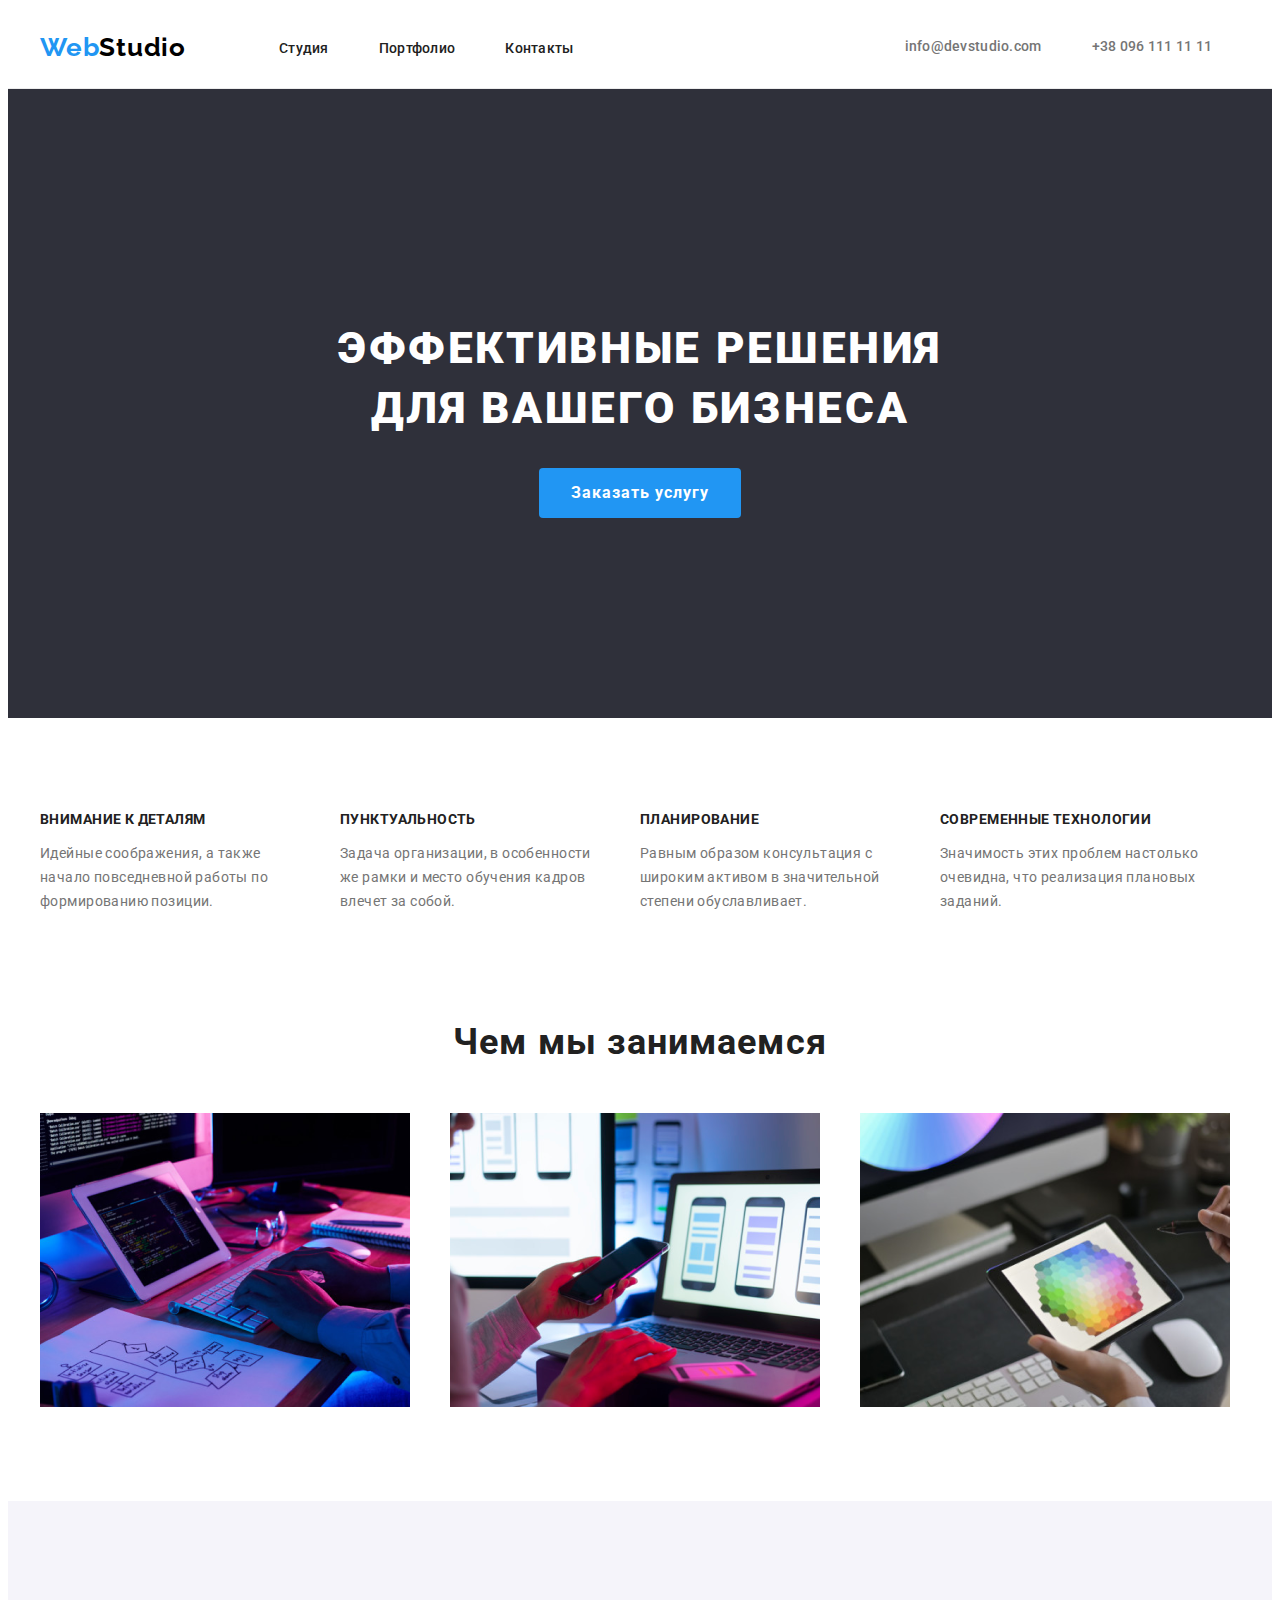
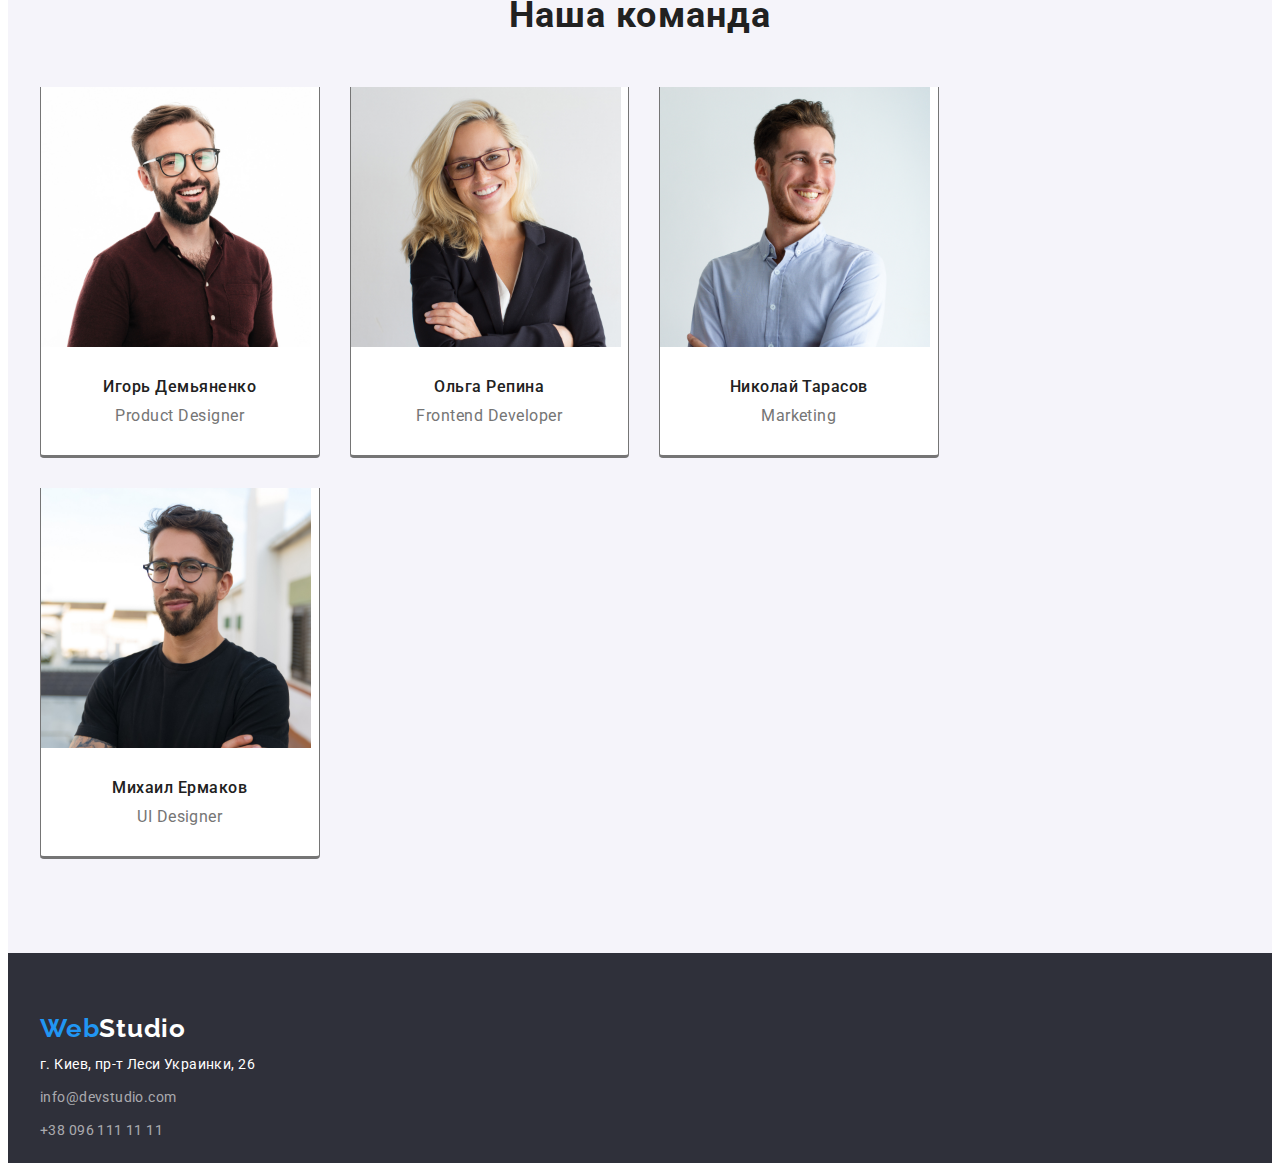
==== index.html @ 7257ae2b "add" ====
<!DOCTYPE html>
    <html lang="ru">

    <head>
        <meta charset="UTF-8">
        <meta http-equiv="X-UA-Compatible" content="IE=edge">
        <meta name="viewport" content="width=device-width, initial-scale=1.0">
        <title>Document</title>
        <link rel="preconnect" href="https://fonts.googleapis.com">
        <link rel="preconnect" href="https://fonts.gstatic.com" crossorigin>
        <link
            href="https://fonts.googleapis.com/css2?family=Raleway:wght@700&family=Roboto:wght@400;500;700;900&display=swap"
            rel="stylesheet">
            <link rel="stylesheet"
                href="https://cdnjs.cloudflare.com/ajax/libs/modern-normalize/1.1.0/modern-normalize.min.css"
                integrity="sha512-wpPYUAdjBVSE4KJnH1VR1HeZfpl1ub8YT/NKx4PuQ5NmX2tKuGu6U/JRp5y+Y8XG2tV+wKQpNHVUX03MfMFn9Q=="
                crossorigin="anonymous" referrerpolicy="no-referrer" />
        <link rel="stylesheet" href="css/styles.css">
    </head>

    <body>
        <header class="header">
            <div class="container header-container">
            <nav class="header-nav">
                <a class="header-nav-link link" href=""><span class="header-nav-logo">Web</span><span class="header-nav-logotyp">Studio</span></a>
                <ul class="header-nav-list list">
                    <li class="header-nav-item"><a class="header-link link" href="">Студия</a></li>
                    <li class="header-nav-item"><a class="header-link link" href="./portfolio.html">Портфолио</a></li>
                    <li class="header-nav-item"><a class="header-link link" href="">Контакты</a></li>
                </ul>
            </nav>
            <div class="header-contact">
            <a class="header-mail link" href="mailto:info@devstudio.com">info@devstudio.com</a>
            <a class="header-tel link" href="tel:+380961111111">+38 096 111 11 11</a>
            </div>
            </div>
        </header>
        <main>
            <section class="section section-hero">
                <div class="container hero-container">
                <h1 class="hero-title">
                    Эффективные решения для вашего бизнеса
                </h1>
                <button class="hero-button" type="button">Заказать услугу</button>
                </div>
            </section>
            <section class="section-about">
                <div class="container about-container">
                <h2 class="visually-hidden">О нас</h2>
                <ul class="about-list list">
                    <li class="about-item">
                        <h3 class="about-title">Внимание к деталям</h3>
                        <p class="about-text">Идейные соображения, а также начало повседневной работы по
                            формированию
                            позиции.</p>
                    </li>
                    <li class="about-item">
                        <h3 class="about-title">Пунктуальность</h3>
                        <p class="about-text">Задача организации, в особенности же рамки и место обучения кадров
                            влечет за собой.</p>
                    </li>
                    <li class="about-item">
                        <h3 class="about-title">Планирование</h3>
                        <p class="about-text">Равным образом консультация с широким активом в значительной степени
                            обуславливает.</p>
                    </li>
                    <li class="about-item">
                        <h3 class="about-title">Современные технологии</h3>
                        <p class="about-text">Значимость этих проблем настолько очевидна, что реализация плановых
                            заданий.</p>
                    </li>
                </ul>
                </div>
            </section>
            <section class="section">
                <div class="container">
                <h2 class="work-title">Чем мы занимаемся</h2>
                <ul class="work-list list">
                    <li class="work-item">
                        <img src="./img/our_work_1.png" alt="работа за компьютером" width="370" height="294" />
                    </li>
                    <li class="work-item">
                        <img src="./img/our_work_2.png" alt="адаптация под телефон" width="370" height="294" />
                    </li>
                    <li class="work-item">
                        <img src="./img/our_work_3.png" alt="работа на планшете" width="370" height="294" />
                    </li>
                </ul>
                </div>
            </section>
            <section class="section team-section">
                <div class="container team-container">
                <h2 class="team-title">Наша команда</h2>
                <ul class="team-list list">
                    <li class="team-item">
                        <img src="./img/team_1.jpg" alt="Игорь Демьяненко" width="270" height="260" />
                        <div class="team-content">
                        <h3 class="team-pre-title">Игорь Демьяненко</h3>
                        <p lang="en" class="team-text">Product Designer</p>
                        </div>
                    </li>
                    <li class="team-item">
                        <img src="./img/team_2.jpg" alt="Ольга Репина" width="270" height="260" />
                        <div class="team-content">
                        <h3 class="team-pre-title">Ольга Репина</h3>
                        <p lang="en" class="team-text">Frontend Developer</p>
                        </div>
                    </li>
                    <li class="team-item">
                        <img src="./img/team_3.jpg" alt="Николай Тарасов" width="270" height="260" />
                        <div class="team-content">
                        <h3 class="team-pre-title">Николай Тарасов</h3>
                        <p lang="en" class="team-text">Marketing</p>
                        </div>
                    </li>
                    <li class="team-item">
                        <img src="./img/team_4.jpg" alt="Михаил Ермаков" width="270" height="260" />
                        <div class="team-content">
                        <h3 class="team-pre-title">Михаил Ермаков</h3>
                        <p lang="en" class="team-text">UI Designer</p>
                        </div>
                    </li>
                </ul>
                </div>
            </section>
        </main>
        <footer class="footer">
            <div class="container">
            <a class="footer-link link" href=""><span class="footer-logo">Web</span><span class="footer-logotyp">Studio</span></a>
            <address class="address">
                <ul class="footer-list list">
                    <li class="footer-item">
                        <a class="footer-nav-link link" href="https://goo.gl/maps/pQCsTkdVdrUKWPSq7" target="_blank"
                            rel="noopener noreferrer">г. Киев, пр-т Леси Украинки, 26</a>
                    </li>
                    <li class="footer-item">
                        <a class="footer-mail link" href="mailto:info@devstudio.com">info@devstudio.com</a>
                    </li>
                    <li class="footer-item">
                        <a class="footer-tel link" href="tel:+380961111111">+38 096 111 11 11</a>
                    </li>
                </ul>
            </address>
            </div>
        </footer>
    </body>

    </html>
---- css/styles.css ----
:root {
    --main-title-color: #212121;
    --main-text-color: #757575;
    --main-btn-color: #FFFFFF;
    --main-bg-color: #2F303A;
    --main-hover-color: #2196F3;
}

body {
    font-family: 'Roboto', sans-serif;
}

.container {
    width: 1200px;
    padding-left: 15px;
    padding-right: 15px;
    margin: 0 auto;
}

.list {
    list-style: none;
}

.link {
    text-decoration: none;
}

.visually-hidden {
    position: absolute;
    white-space: nowrap;
    width: 1px;
    height: 1px;
    overflow: hidden;
    border: 0;
    padding: 0;
    clip: rect(0 0 0 0);
    clip-path: inset(50%);
    margin: -1px;
}

img {
    display: block;
    max-width: 100%;
    height: auto;
}

.section {
    padding-top: 94px;
    padding-bottom: 94px;
}

/* ----------------------------header--------------------------------- */
.header {
    padding-top: 24px;
    padding-bottom: 25px;
    border-bottom: 1px solid #ECECEC;
}

.header-container {
    display: flex;
    align-items: center;
}

.header-nav {
    display: flex;
    align-items: center;
}

.header-nav-logo {
    font-family: Raleway;
    font-style: normal;
    font-weight: 700;
    font-size: 26px;
    line-height: 1.19;
    letter-spacing: 0.03em;
    color: var(--main-hover-color);
}

.header-nav-logotyp {
    font-family: Raleway;
    font-style: normal;
    font-weight: 700;
    font-size: 26px;
    line-height: 1.19;
    letter-spacing: 0.03em;
    color: #000000;
}

.header-nav-logotyp:hover {
    color: var(--main-hover-color);
}

.header-nav-list {
    display: flex;
    padding-left: 0;
    margin: 0 auto;
}

.header-nav-link {
    font-weight: 500;
    font-size: 14px;
    line-height: 1.14;
    letter-spacing: 0.02em;
    padding-right: 93px;
    color: var(--main-title-color);
}

.header-nav-item {
    padding-right: 50px;
}

.header-nav-item:last-child {
    padding-right: 331px;
}

.header-link {
    font-style: 400;
    font-weight: 500;
    font-size: 14px;
    line-height: 1.14;
    letter-spacing: 0.02em;
    color: var(--main-title-color);
}

.header-link:hover,
.header-link:focus {
    color: var(--main-hover-color);
}

.header-nav-link:hover,
.header-nav-link:focus {
    color: var(--main-hover-color);
}

.header-contact {
    display: flex;
    text-align: center;
}

.header-mail,
.header-tel {
    font-weight: 500;
    font-size: 14px;
    line-height: 1.14;
    letter-spacing: 0.02em;
    color: var(--main-text-color);
}

.header-mail:hover,
.header-mail:focus {
    color: var(--main-hover-color);
}

.header-tel:hover,
.header-tel:focus {
    color: var(--main-hover-color);
}

.header-mail {
    padding-right: 50px;
}


/* ----------------------------hero--------------------------------- */
.section-hero {
    background-color: var(--main-bg-color);
    max-width: 1600px;
    background-image: linear-gradient(
        rgba(47, 48, 58, 0.4),
        rgba(47, 48, 58, 0.4)
        ), url(../img/img_bg.jpg);
    background-repeat: no-repeat;
    background-size: cover;
    padding-top: 200px;
    padding-bottom: 200px;
}

.hero-title {
    font-weight: 900;
    font-size: 44px;
    line-height: 1.36;
    text-align: center;
    line-height: 60px;
    letter-spacing: 0.06em;
    text-transform: uppercase;
    max-width: 696px;
    height: 120px;
    margin-left: auto;
    margin-right: auto;
    color: var(--main-btn-color);
}


.hero-button {
    font-family: inherit;
    font-weight: 700;
    font-size: 16px;
    line-height: 30px;
    line-height: 1.87;
    cursor: pointer;
    letter-spacing: 0.06em;
    color: var(--main-btn-color);
    background-color: var(--main-hover-color);
    border-radius: 4px;
    display: block;
    padding: 10px 32px;
    margin: auto;
    min-width: 200px;
    height: 50px;
    border: none;
}


/* ----------------------------about--------------------------------- */
.section-about {
    padding-top: 94px;
}

.about-list {
    display: flex;
    padding-left: 0;
    margin: 0 auto;
}

.about-item {
    margin-right: 30px;
}


.about-item:last-child {
    margin-right: 0;
}

.about-title {
    font-weight: 700;
    font-size: 14px;
    line-height: 1.14;
    letter-spacing: 0.03em;
    text-transform: uppercase;
    margin: 0 auto;
    color: var(--main-title-color);
}

.about-text {
    font-size: 14px;
    line-height: 1.71;
    letter-spacing: 0.03em;
    max-width: 270px;
    color: var(--main-text-color);
}


/* ----------------------------work--------------------------------- */
.work-list {
    display: flex;
    flex-wrap: wrap;
    margin-right: -30px;
    margin-bottom: -30px;
    margin-top: 0;
    padding-left: 0;
    
}

.work-item {
    flex-basis: calc(100% / 3 - 30px);
    margin-right: 30px;
    margin-bottom: 30px;
    
}

.work-title {
    font-weight: 700;
    font-size: 36px;
    line-height: 1.16;
    text-align: center;
    letter-spacing: 0.03em;
    color: var(--main-title-color);
    margin: 0 auto;
    padding-bottom: 50px;
}



/* ----------------------------team--------------------------------- */
.team-section {
    background-color: #F5F4FA;
}

.team-title {
    font-weight: 700;
    font-size: 36px;
    line-height: 1.16;
    text-align: center;
    letter-spacing: 0.03em;
    padding-bottom: 50px;
    color: var(--main-title-color);
    margin: 0 auto;
}

.team-list {
    display: flex;
    flex-wrap: wrap;
    margin-right: -30px;
    margin-bottom: -30px;
    padding-left: 0;
    margin-top: 0;
}

.team-item {
    flex-basis: calc(100% / 4 - 30px);
    margin-right: 30px;
    margin-bottom: 30px;
    border-bottom: 3px solid var(--main-text-color);
    border-left: 1px solid var(--main-text-color);
    border-right: 1px solid var(--main-text-color);
    border-radius: 0px 0px 4px 4px;
    background-color: var(--main-btn-color);
}


.team-pre-title {
    font-weight: 500;
    font-size: 16px;
    line-height: 1.19;
    text-align: center;
    letter-spacing: 0.03em;
    padding-top: 30px;
    margin: 0 auto;
    color: var(--main-title-color);
}

.team-text {
    font-size: 16px;
    line-height: 1.19;
    text-align: center;
    letter-spacing: 0.03em;
    padding-top: 10px;
    padding-bottom: 30px;
    margin: 0 auto;
    color: var(--main-text-color);
}



/* ----------------------------footer--------------------------------- */
.footer{
    background-color: var(--main-bg-color);
    padding-top: 60px;
}


.footer-link {
    margin-bottom: 20px;
}

.footer-list {
    padding-left: 0;
    margin: 0 auto;
}

.footer-item {
    margin-top: 9px;
}

.footer-item:last-child {
    padding-bottom: 20px;;
}

.footer-logo {
    font-family: Raleway;
    font-style: normal;
    font-weight: 700;
    font-size: 26px;
    line-height: 1.19;
    letter-spacing: 0.03em;
    color: var(--main-hover-color);
}

.footer-logotyp {
    font-family: Raleway;
    font-style: normal;
    font-weight: 700;
    font-size: 26px;
    line-height: 1.19;
    letter-spacing: 0.03em;
    color: var(--main-btn-color);
}

.footer-logotyp:hover,
.footer-logotyp:focus {
    color: var(--main-hover-color);
}


.footer-nav-link {
    font-style: normal;
    font-weight: 400;
    font-size: 14px;
    line-height: 1.71;
    letter-spacing: 0.03em;
    color: var(--main-btn-color);
}

.footer-nav-link:hover,
.footer-nav-link:focus {
    color: var(--main-hover-color);
}

.footer-mail {
    font-style: normal;
    font-weight: 400;
    font-size: 14px;
    line-height: 1.71;
    letter-spacing: 0.03em;
    color: rgba(255, 255, 255, 0.6);
}

.footer-tel {
    font-style: normal;
    font-weight: 400;
    font-size: 14px;
    line-height: 1.71;
    letter-spacing: 0.03em;
    color: rgba(255, 255, 255, 0.6);
}

.footer-mail:hover,
.footer-mail:focus {
    color: var(--main-hover-color);
}

.footer-tel:hover,
.footer-tel:focus {
    color: var(--main-hover-color);
}


/* ----------------------------PORTFOLIO--------------------------------- */
.gallery {
    padding-top: 94px;
}

.gallery-nav-list {
    display: flex;
    justify-content: center;
    margin: 0 auto;
    padding-left: 0;
}

.gallery-nav-item {
    padding-right: 8px;
    
}

.gallery-nav-item:last-child {
    padding-right: 0;
}

.gallery-btn:hover,
.gallery-btn:focus {
    background-color: var(--main-hover-color);
    color: var(--main-btn-color);
}

.gallery-btn {
    font-family: inherit;
    font-style: 400;
    font-weight: 500;
    cursor: pointer;
    font-size: 16px;
    line-height: 1.62;
    text-align: center;
    letter-spacing: 0.03em;
    color: var(--main-title-color);
    border: none;
    background: #F5F4FA;
    border-radius: 4px;
    padding: 0;
}

.btn-all {
    height: 38px;
    min-width: 73px;
}

.btn-web {
    height: 38px;
    min-width: 128px;
}

.btn-applications {
    height: 38px;
    min-width: 145px;
}

.btn-design {
    height: 38px;
    min-width: 103px;
}

.btn-marketing {
    height: 38px;
    min-width: 130px;
}

.gallery-btn:hover,
.gallery-btn:focus {
    color: var(--main-btn-color);
    background-color: var(--main-hover-color);
}

.gallery-list {
    display: flex;
    flex-wrap: wrap;
    margin-right: -30px;
    margin-bottom: -30px;
    padding-left: 0;
    padding-top: 50px;
    padding-bottom: 94px;
}

.gallery-item {
    flex-basis: calc(100% / 3 - 30px);
    margin-right: 30px;
    margin-bottom: 30px;
    background: #FFFFFF;
    border-bottom: 1px solid #EEEEEE;
    border-left: 1px solid #EEEEEE;
    border-right: 1px solid #EEEEEE;
    box-sizing: border-box;
}

.gallery-title {
    font-weight: 700;
    font-size: 18px;
    line-height: 2.0;
    letter-spacing: 0.06em;
    color: var(--main-title-color);
    padding: 20px 24px 4px 24px;
    margin: 0 auto;
}

.gallery-text {
    font-size: 16px;
    line-height: 1.87;
    letter-spacing: 0.03em;
    color: var(--main-text-color);
    padding: 0 24px 20px 24px;
    margin: 0 auto;
}
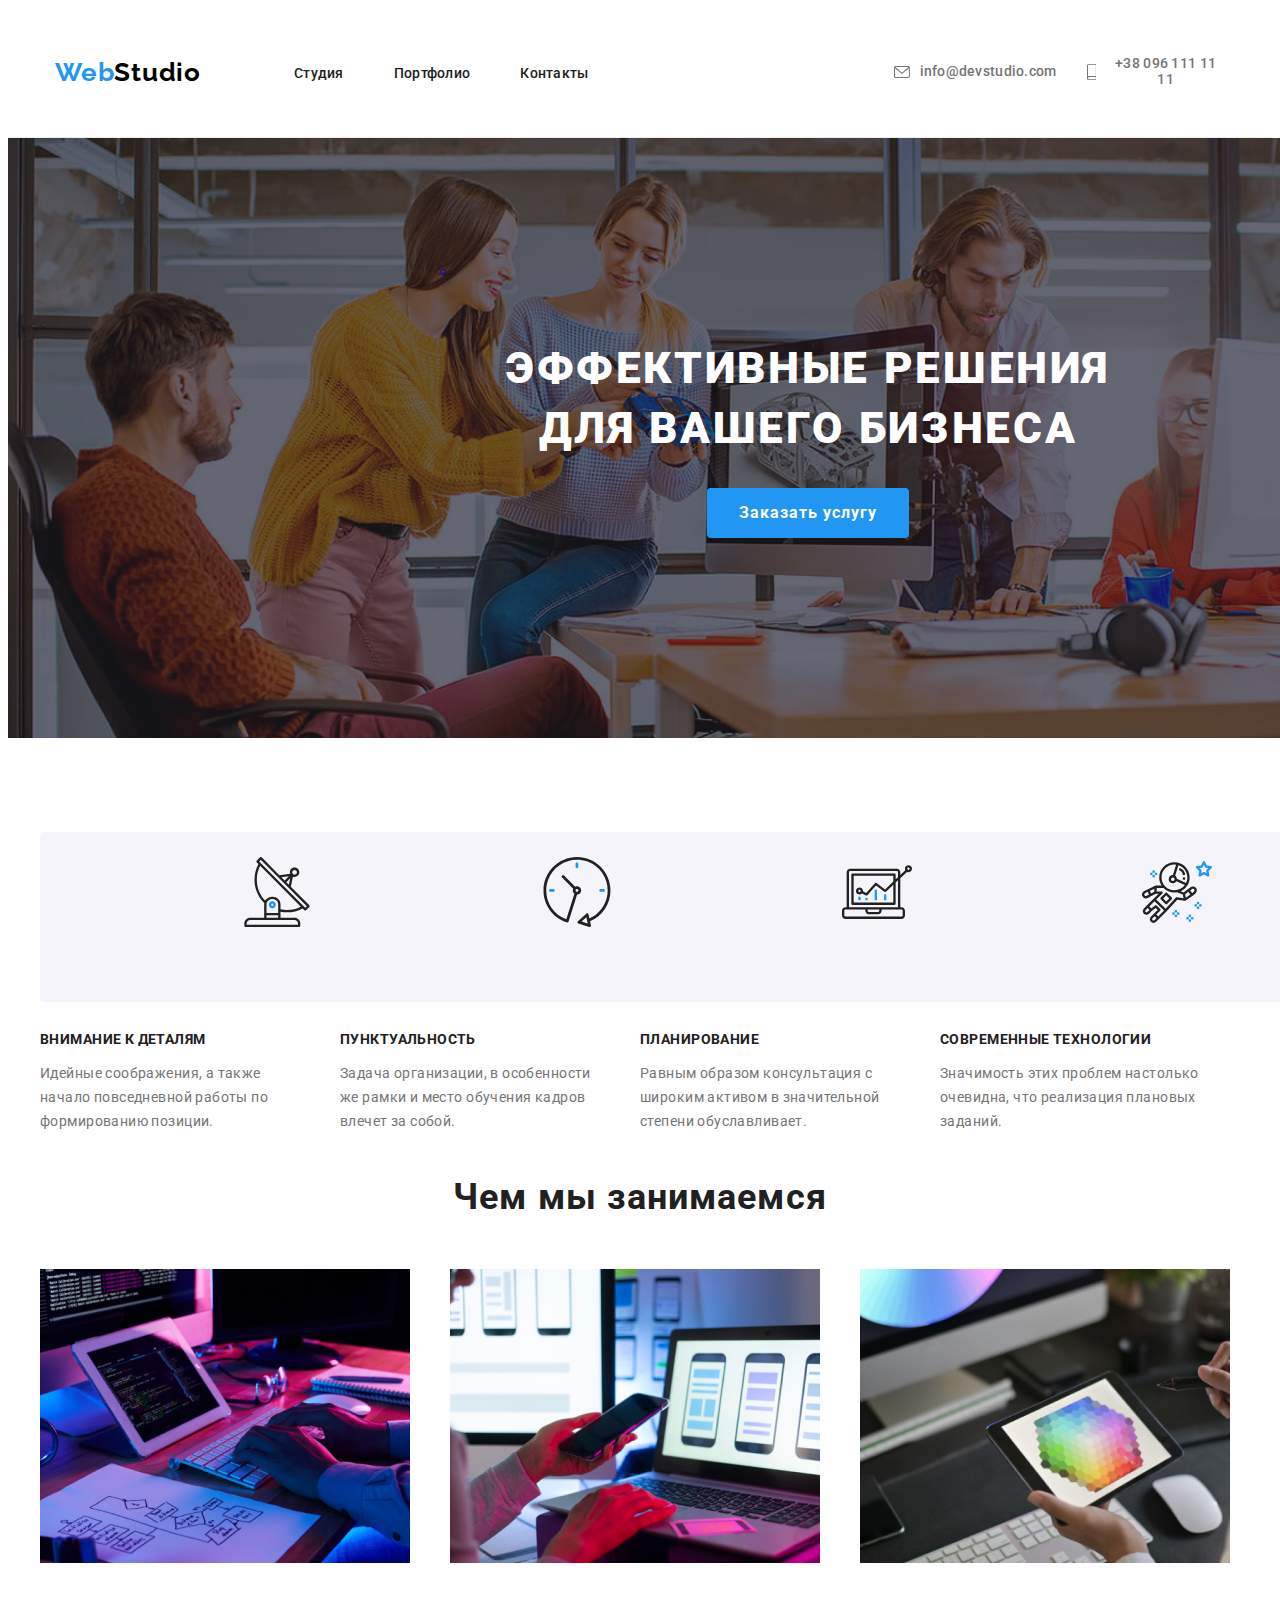
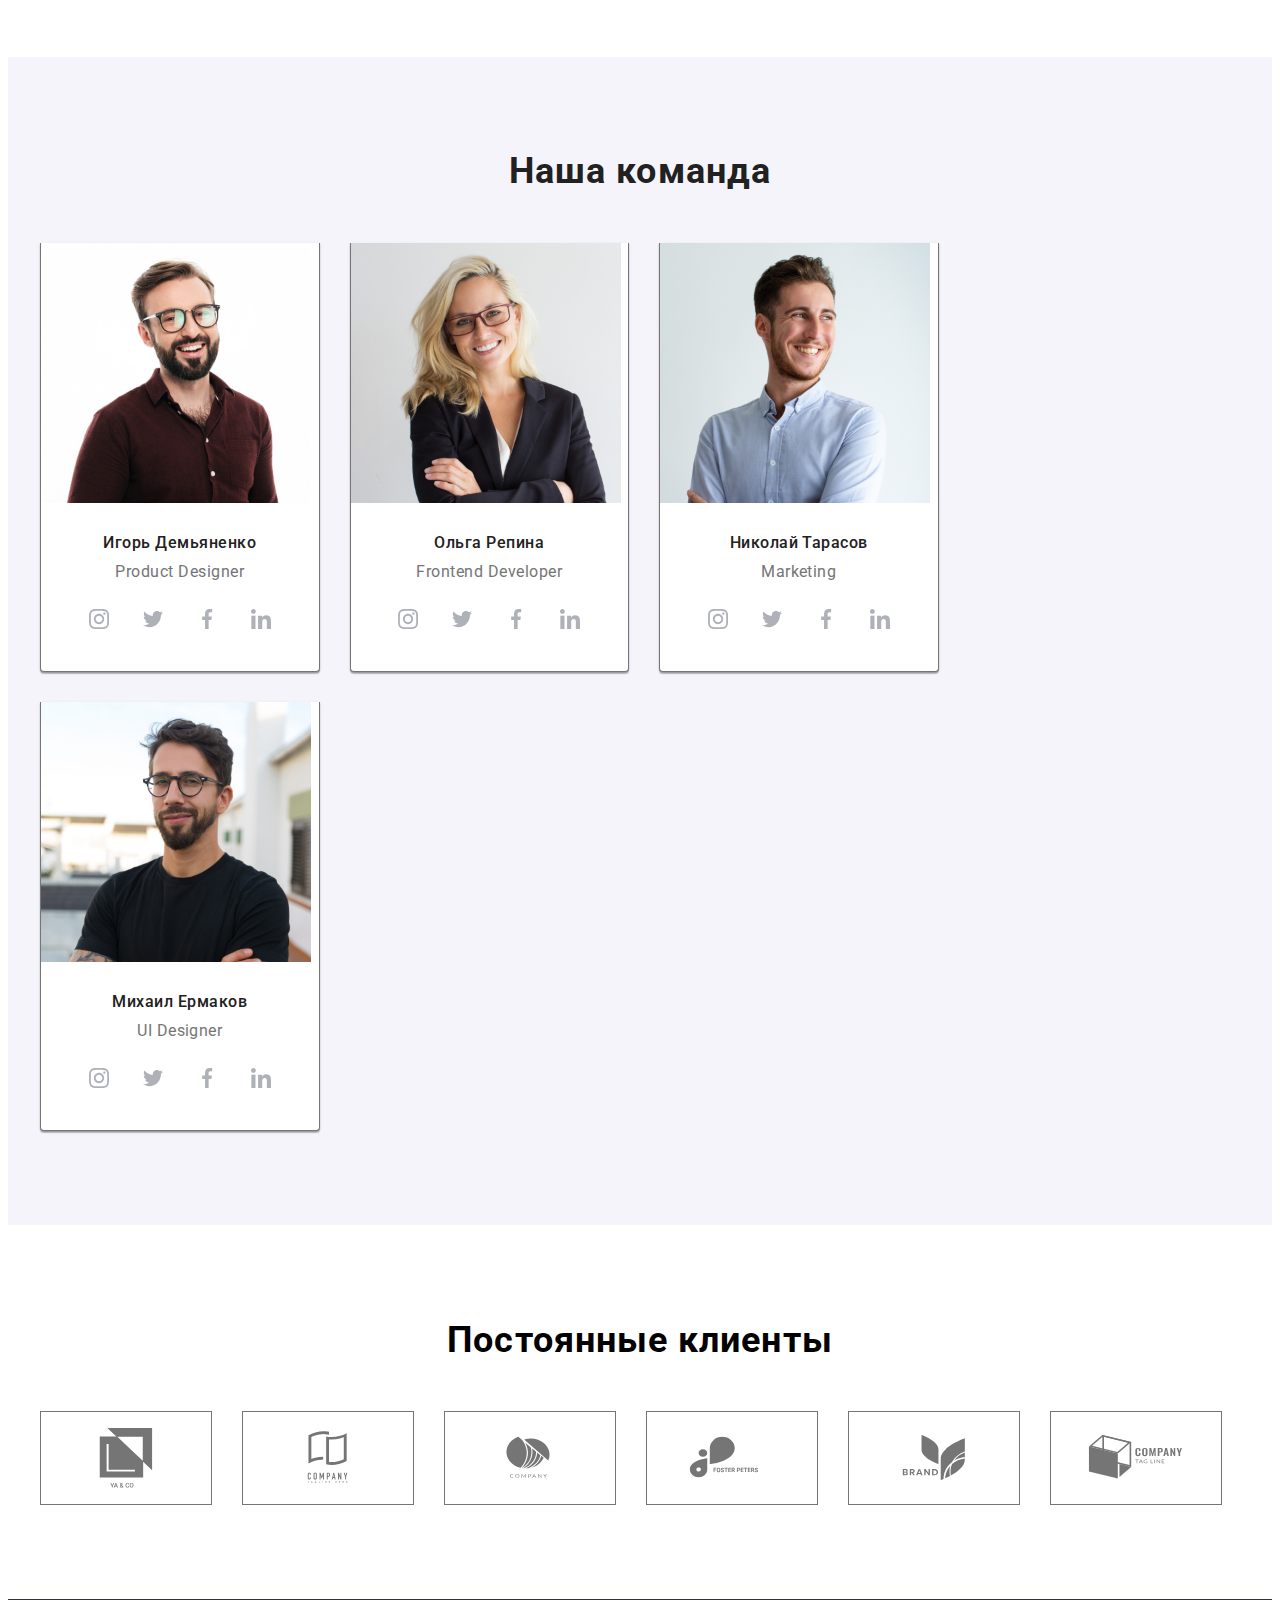
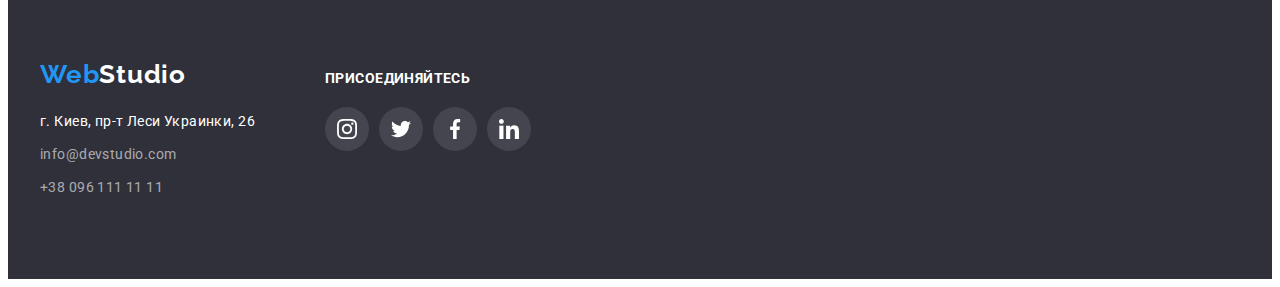
==== commit 2fc30320: "finish" ====
--- a/index.html
+++ b/index.html
@@ -5,7 +5,7 @@
         <meta charset="UTF-8">
         <meta http-equiv="X-UA-Compatible" content="IE=edge">
         <meta name="viewport" content="width=device-width, initial-scale=1.0">
-        <title>Document</title>
+        <title>Studio</title>
         <link rel="preconnect" href="https://fonts.googleapis.com">
         <link rel="preconnect" href="https://fonts.gstatic.com" crossorigin>
         <link
@@ -21,20 +21,31 @@
     <body>
         <header class="header">
             <div class="container header-container">
-            <nav class="header-nav">
-                <a class="header-nav-link link" href=""><span class="header-nav-logo">Web</span><span class="header-nav-logotyp">Studio</span></a>
-                <ul class="header-nav-list list">
-                    <li class="header-nav-item"><a class="header-link link" href="">Студия</a></li>
-                    <li class="header-nav-item"><a class="header-link link" href="./portfolio.html">Портфолио</a></li>
-                    <li class="header-nav-item"><a class="header-link link" href="">Контакты</a></li>
-                </ul>
-            </nav>
-            <div class="header-contact">
-            <a class="header-mail link" href="mailto:info@devstudio.com">info@devstudio.com</a>
-            <a class="header-tel link" href="tel:+380961111111">+38 096 111 11 11</a>
-            </div>
+                <nav class="header-nav">
+                    <a class="header-nav-link link" href=""><span class="header-nav-logo">Web</span><span
+                            class="header-nav-logotyp">Studio</span></a>
+                    <ul class="header-nav-list list">
+                        <li class="header-nav-item"><a class="header-link link" href="">Студия</a></li>
+                        <li class="header-nav-item"><a class="header-link link" href="./portfolio.html">Портфолио</a>
+                        </li>
+                        <li class="header-nav-item"><a class="header-link link" href="">Контакты</a></li>
+                    </ul>
+                </nav>
+                <div class="header-contact connect">
+                    <a class="header-mail link" href="mailto:info@devstudio.com">
+                        <svg class="header-social-icon" wight="16" height="12">
+                            <use href="./img/icons.svg#icon-email"></use>
+                        </svg>
+                        info@devstudio.com</a>
+                    <a class="header-tel link" href="tel:+380961111111">
+                        <svg class="header-social-icons" wight="10" height="16">
+                            <use href="./img/icons.svg#icon-smartphone"></use>
+                        </svg>
+                        +38 096 111 11 11</a>
+                </div>
             </div>
         </header>
+
         <main>
             <section class="section section-hero">
                 <div class="container hero-container">
@@ -49,22 +60,42 @@
                 <h2 class="visually-hidden">О нас</h2>
                 <ul class="about-list list">
                     <li class="about-item">
+                        <div class="about-bg-icon">
+                        <svg class="about-icon" width="70" height="70">
+                            <use href="./img/icons.svg#icon-antenna"></use>
+                        </svg>
+                        </div>
                         <h3 class="about-title">Внимание к деталям</h3>
                         <p class="about-text">Идейные соображения, а также начало повседневной работы по
                             формированию
                             позиции.</p>
                     </li>
                     <li class="about-item">
+                        <div class="about-bg-icon">
+                        <svg class="about-icon" width="70" height="70">
+                            <use href="./img/icons.svg#icon-clock"></use>
+                        </svg>
+                        </div>
                         <h3 class="about-title">Пунктуальность</h3>
                         <p class="about-text">Задача организации, в особенности же рамки и место обучения кадров
                             влечет за собой.</p>
                     </li>
                     <li class="about-item">
+                        <div class="about-bg-icon">
+                        <svg class="about-icon" width="70" height="70">
+                            <use href="./img/icons.svg#icon-diagram"></use>
+                        </svg>
+                        </div>
                         <h3 class="about-title">Планирование</h3>
                         <p class="about-text">Равным образом консультация с широким активом в значительной степени
                             обуславливает.</p>
                     </li>
                     <li class="about-item">
+                        <div class="about-bg-icon">
+                        <svg class="about-icon" width="70" height="70">
+                            <use href="./img/icons.svg#icon-astronaut"></use>
+                        </svg>
+                        </div>
                         <h3 class="about-title">Современные технологии</h3>
                         <p class="about-text">Значимость этих проблем настолько очевидна, что реализация плановых
                             заданий.</p>
@@ -97,6 +128,36 @@
                         <div class="team-content">
                         <h3 class="team-pre-title">Игорь Демьяненко</h3>
                         <p lang="en" class="team-text">Product Designer</p>
+                        <ul class="team-social-list list">
+                            <li class="team-social-item">
+                                <a href="" class="team-social-link">
+                                    <svg class="team-social-icon" width="20" height="20">
+                                        <use href="./img/icons.svg#icon-instagram"></use>
+                                    </svg>
+                                </a>
+                            </li>
+                            <li class="team-social-item">
+                                <a href="" class="team-social-link">
+                                    <svg class="team-social-icon" width="20" height="20">
+                                        <use href="./img/icons.svg#icon-twitter"></use>
+                                    </svg>
+                                </a>
+                            </li>
+                            <li class="team-social-item">
+                                <a href="" class="team-social-link">
+                                    <svg class="team-social-icon" width="20" height="20">
+                                        <use href="./img/icons.svg#icon-facebook"></use>
+                                    </svg>
+                                </a>
+                            </li>
+                            <li class="team-social-item">
+                                <a href="" class="team-social-link">
+                                    <svg class="team-social-icon" width="20" height="20">
+                                        <use href="./img/icons.svg#icon-linkedin"></use>
+                                    </svg>
+                                </a>
+                            </li>
+                        </ul>
                         </div>
                     </li>
                     <li class="team-item">
@@ -104,6 +165,36 @@
                         <div class="team-content">
                         <h3 class="team-pre-title">Ольга Репина</h3>
                         <p lang="en" class="team-text">Frontend Developer</p>
+                         <ul class="team-social-list list">
+                             <li class="team-social-item">
+                                 <a href="" class="team-social-link">
+                                     <svg class="team-social-icon" width="20" height="20">
+                                         <use href="./img/icons.svg#icon-instagram"></use>
+                                     </svg>
+                                 </a>
+                             </li>
+                             <li class="team-social-item">
+                                 <a href="" class="team-social-link">
+                                     <svg class="team-social-icon" width="20" height="20">
+                                         <use href="./img/icons.svg#icon-twitter"></use>
+                                     </svg>
+                                 </a>
+                             </li>
+                             <li class="team-social-item">
+                                 <a href="" class="team-social-link">
+                                     <svg class="team-social-icon" width="20" height="20">
+                                         <use href="./img/icons.svg#icon-facebook"></use>
+                                     </svg>
+                                 </a>
+                             </li>
+                             <li class="team-social-item">
+                                 <a href="" class="team-social-link">
+                                     <svg class="team-social-icon" width="20" height="20">
+                                         <use href="./img/icons.svg#icon-linkedin"></use>
+                                     </svg>
+                                 </a>
+                             </li>
+                         </ul>
                         </div>
                     </li>
                     <li class="team-item">
@@ -111,6 +202,35 @@
                         <div class="team-content">
                         <h3 class="team-pre-title">Николай Тарасов</h3>
                         <p lang="en" class="team-text">Marketing</p>
+                         <ul class="team-social-list list">
+                             <li class="team-social-item">
+                                 <a href="" class="team-social-link">
+                                     <svg class="team-social-icon" width="20" height="20">
+                                         <use href="./img/icons.svg#icon-instagram"></use>
+                                     </svg>
+                                 </a>
+                             </li>
+                             <li class="team-social-item">
+                                 <a href="" class="team-social-link">
+                                     <svg class="team-social-icon" width="20" height="20">
+                                         <use href="./img/icons.svg#icon-twitter"></use>
+                                     </svg>
+                                 </a>
+                             </li>
+                             <li class="team-social-item">
+                                 <a href="" class="team-social-link">
+                                     <svg class="team-social-icon" width="20" height="20">
+                                         <use href="./img/icons.svg#icon-facebook"></use>
+                                     </svg>
+                                 </a>
+                             </li>
+                             <li class="team-social-item">
+                                 <a href="" class="team-social-link"><svg class="team-social-icon" width="20"
+                                         height="20">
+                                         <use href="./img/icons.svg#icon-linkedin"></use>
+                                     </svg></a>
+                             </li>
+                         </ul>
                         </div>
                     </li>
                     <li class="team-item">
@@ -118,15 +238,96 @@
                         <div class="team-content">
                         <h3 class="team-pre-title">Михаил Ермаков</h3>
                         <p lang="en" class="team-text">UI Designer</p>
-                        </div>
-                    </li>
-                </ul>
+                         <ul class="team-social-list list">
+                             <li class="team-social-item">
+                                 <a href="" class="team-social-link">
+                                     <svg class="team-social-icon" width="20" height="20">
+                                         <use href="./img/icons.svg#icon-instagram"></use>
+                                     </svg>
+                                 </a>
+                             </li>
+                             <li class="team-social-item">
+                                 <a href="" class="team-social-link">
+                                     <svg class="team-social-icon" width="20" height="20">
+                                         <use href="./img/icons.svg#icon-twitter"></use>
+                                     </svg>
+                                 </a>
+                             </li>
+                             <li class="team-social-item">
+                                 <a href="" class="team-social-link">
+                                     <svg class="team-social-icon" width="20" height="20">
+                                         <use href="./img/icons.svg#icon-facebook"></use>
+                                     </svg>
+                                 </a>
+                             </li>
+                             <li class="team-social-item">
+                                 <a href="" class="team-social-link"><svg class="team-social-icon" width="20"
+                                         height="20">
+                                         <use href="./img/icons.svg#icon-linkedin"></use>
+                                     </svg></a>
+                             </li>
+                         </ul>
+                        </div>
+                    </li>
+                </ul>
+                </div>
+            </section>
+            <section class="section">
+                <div class="container">
+                    <h2 class="client-title">Постоянные клиенты</h2>
+                    <ul class="client-list list">
+                        <li class="client-item">
+                            <a href="" class="client-link link">
+                                <svg class="client-social-icon" width="106" height="60">
+                                    <use href="./img/icons.svg#icon-union"></use>
+                                </svg>
+                            </a>
+                        </li>
+                        <li class="client-item">
+                             <a href="" class="client-link link">
+                                 <svg class="client-social-icon" width="106" height="60">
+                                     <use href="./img/icons.svg#icon-union_2"></use>
+                                 </svg>
+                             </a>
+                        </li>
+                        <li class="client-item">
+                             <a href="" class="client-link link">
+                                 <svg class="client-social-icon" width="106" height="60">
+                                     <use href="./img/icons.svg#icon-union_3"></use>
+                                 </svg>
+                             </a>
+                        </li>
+                        <li class="client-item">
+                             <a href="" class="client-link link">
+                                 <svg class="client-social-icon" width="106" height="60">
+                                     <use href="./img/icons.svg#icon-union_4"></use>
+                                 </svg>
+                             </a>
+                        </li>
+                        <li class="client-item">
+                            <a href="" class="client-link link">
+                                <svg class="client-social-icon" width="106" height="60">
+                                    <use href="./img/icons.svg#icon-union-5"></use>
+                                </svg>
+                            </a>
+                        </li>
+                        <li class="client-item">
+                             <a href="" class="client-link link">
+                                 <svg class="client-social-icon" width="106" height="60">
+                                     <use href="./img/icons.svg#icon-union_6"></use>
+                                 </svg>
+                             </a>
+                        </li>
+                    </ul>
                 </div>
             </section>
         </main>
         <footer class="footer">
             <div class="container">
+                <div class="footer-left">
+                    <div class="footer-nav-logo">
             <a class="footer-link link" href=""><span class="footer-logo">Web</span><span class="footer-logotyp">Studio</span></a>
+                    </div>
             <address class="address">
                 <ul class="footer-list list">
                     <li class="footer-item">
@@ -142,6 +343,40 @@
                 </ul>
             </address>
             </div>
+            <div class="footer-nav">
+                <h3 class="footer-title">присоединяйтесь</h3>
+                <ul class="footer-social-list list">
+                    <li class="footer-social-item">
+                        <a href="" class="footer-social-link link">
+                            <svg class="footer-social-icon" width="20" height="20">
+                                <use href="./img/icons.svg#icon-instagram"></use>
+                            </svg>
+                        </a>
+                    </li>
+                    <li class="footer-social-item">
+                        <a href="" class="footer-social-link link">
+                            <svg class="footer-social-icon" width="20" height="20">
+                                <use href="./img/icons.svg#icon-twitter"></use>
+                            </svg>
+                        </a>
+                    </li>
+                    <li class="footer-social-item">
+                        <a href="" class="footer-social-link link">
+                            <svg class="footer-social-icon" width="20" height="20">
+                                <use href="./img/icons.svg#icon-facebook"></use>
+                            </svg>
+                        </a>
+                    </li>
+                    <li class="footer-social-item">
+                        <a href="" class="footer-social-link link">
+                            <svg class="footer-social-icon" width="20" height="20">
+                                <use href="./img/icons.svg#icon-linkedin"></use>
+                            </svg>
+                        </a>
+                    </li>
+                </ul>
+                </div>
+            </div>
         </footer>
     </body>
 
--- a/css/styles.css
+++ b/css/styles.css
@@ -15,6 +15,7 @@
     padding-left: 15px;
     padding-right: 15px;
     margin: 0 auto;
+    align-items: baseline;
 }
 
 .list {
@@ -51,6 +52,9 @@
 
 /* ----------------------------header--------------------------------- */
 .header {
+    display: flex;
+    justify-content: center;
+    height: 80px;
     padding-top: 24px;
     padding-bottom: 25px;
     border-bottom: 1px solid #ECECEC;
@@ -59,6 +63,9 @@
 .header-container {
     display: flex;
     align-items: center;
+    box-sizing: border-box;
+    min-width: 1200px;
+    align-content: center;
 }
 
 .header-nav {
@@ -110,7 +117,7 @@
 }
 
 .header-nav-item:last-child {
-    padding-right: 331px;
+    padding-right: 305px;
 }
 
 .header-link {
@@ -137,6 +144,10 @@
     text-align: center;
 }
 
+.connect {
+    margin-left: auto;
+}
+
 .header-mail,
 .header-tel {
     font-weight: 500;
@@ -146,6 +157,42 @@
     color: var(--main-text-color);
 }
 
+/* .header-mail:hover,
+.header-mail:focus {
+    color: var(--main-hover-color);
+}
+
+.header-tel:hover,
+.header-tel:focus {
+    color: var(--main-hover-color);
+} */
+
+.header-mail,
+.header-tel {
+    display: flex;
+    align-items: center;
+    color: var(--main-text-color);
+    margin-right: 30px;
+}
+
+.header-tel:last-child {
+    margin-right: 0;
+}
+
+.header-social-icon {
+    margin-right: 10px;
+    width: 16px;
+    height: 12px;
+    fill: currentColor;
+}
+
+.header-social-icons {
+    width: 10px;
+    height: 16px;
+    margin-right: 10px;
+    fill: currentColor;
+}
+
 .header-mail:hover,
 .header-mail:focus {
     color: var(--main-hover-color);
@@ -154,23 +201,20 @@
 .header-tel:hover,
 .header-tel:focus {
     color: var(--main-hover-color);
-}
-
-.header-mail {
-    padding-right: 50px;
 }
 
 
 /* ----------------------------hero--------------------------------- */
 .section-hero {
     background-color: var(--main-bg-color);
-    max-width: 1600px;
+    min-width: 1600px;
     background-image: linear-gradient(
         rgba(47, 48, 58, 0.4),
         rgba(47, 48, 58, 0.4)
-        ), url(../img/img_bg.jpg);
+    ), url(../img/hero_bg.png);
     background-repeat: no-repeat;
     background-size: cover;
+    background-position: center;
     padding-top: 200px;
     padding-bottom: 200px;
 }
@@ -185,8 +229,7 @@
     text-transform: uppercase;
     max-width: 696px;
     height: 120px;
-    margin-left: auto;
-    margin-right: auto;
+    margin: 0 auto 30px;
     color: var(--main-btn-color);
 }
 
@@ -216,6 +259,10 @@
     padding-top: 94px;
 }
 
+.about-container {
+    height: 251px;
+}
+
 .about-list {
     display: flex;
     padding-left: 0;
@@ -224,8 +271,9 @@
 
 .about-item {
     margin-right: 30px;
-}
-
+    width: 270px;
+    height: 120px;
+}
 
 .about-item:last-child {
     margin-right: 0;
@@ -246,9 +294,27 @@
     line-height: 1.71;
     letter-spacing: 0.03em;
     max-width: 270px;
+    margin-bottom: 0;
     color: var(--main-text-color);
 }
 
+.about-icon {
+    display: block;
+    width: 70px;
+    height: 70px;
+}
+
+.about-bg-icon {
+    display: flex;
+    justify-content: center;
+    padding: 25px 102px;
+    width: 270px;
+    height: 120px;
+    background-color: #F5F4FA;
+    border-radius: 4px;
+    border: none;
+    margin-bottom: 30px;
+}
 
 /* ----------------------------work--------------------------------- */
 .work-list {
@@ -276,7 +342,7 @@
     letter-spacing: 0.03em;
     color: var(--main-title-color);
     margin: 0 auto;
-    padding-bottom: 50px;
+    margin-bottom: 50px;
 }
 
 
@@ -292,9 +358,8 @@
     line-height: 1.16;
     text-align: center;
     letter-spacing: 0.03em;
-    padding-bottom: 50px;
     color: var(--main-title-color);
-    margin: 0 auto;
+    margin: 0 auto 50px;
 }
 
 .team-list {
@@ -310,13 +375,21 @@
     flex-basis: calc(100% / 4 - 30px);
     margin-right: 30px;
     margin-bottom: 30px;
-    border-bottom: 3px solid var(--main-text-color);
+    border-bottom: 1px solid var(--main-text-color);
     border-left: 1px solid var(--main-text-color);
     border-right: 1px solid var(--main-text-color);
     border-radius: 0px 0px 4px 4px;
     background-color: var(--main-btn-color);
-}
-
+    box-shadow: 0px 1px 3px rgba(0, 0, 0, 0.12),
+    0px 1px 1px rgba(0, 0, 0, 0.14),
+    0px 2px 1px rgba(0, 0, 0, 0.2);
+}
+
+.team-content {
+    padding-top: 30px;
+    padding-bottom: 30px;
+
+}
 
 .team-pre-title {
     font-weight: 500;
@@ -324,8 +397,7 @@
     line-height: 1.19;
     text-align: center;
     letter-spacing: 0.03em;
-    padding-top: 30px;
-    margin: 0 auto;
+    margin: 0 auto 10px;
     color: var(--main-title-color);
 }
 
@@ -334,10 +406,93 @@
     line-height: 1.19;
     text-align: center;
     letter-spacing: 0.03em;
-    padding-top: 10px;
-    padding-bottom: 30px;
     margin: 0 auto;
     color: var(--main-text-color);
+    margin-bottom: 16px;
+}
+
+.team-social-list {
+    display: flex;
+    justify-content: center;
+    padding-left: 0;
+}
+
+.team-social-item {
+    width: 44px;
+    height: 44px;
+}
+
+.team-social-item + .team-social-item {
+    margin-left: 10px;
+}
+
+.team-social-link {
+    width: 100%;
+    height: 100%;
+    border-radius: 50%;
+    display: flex;
+    align-items: center;
+    justify-content: center;
+    color: #AFB1B8;
+}
+
+.team-social-icon {
+    fill: currentColor;
+}
+
+.team-social-link:hover,
+.team-social-link:focus  {
+    background-color: var(--main-hover-color);
+    color: var(--main-btn-color);
+}
+
+
+
+/* ----------------------------client--------------------------------- */
+.client-title {
+    font-weight: 700;
+    font-size: 36px;
+    line-height: 1.17;
+    text-align: center;
+    letter-spacing: 0.03em;
+    margin: 0 auto;
+}
+
+.client-list {
+    display: flex;
+    margin-top: 50px;
+    margin-bottom: 0;
+    padding-left: 0;
+}
+
+.client-item {
+    width: 170px;
+    height: 92px;
+    border: 1px solid var(--main-text-color);
+    margin-left: 30px;
+}
+
+.client-item:first-child {
+    margin-left: 0;
+}
+
+.client-link {
+    width: 100%;
+    height: 100%;
+    display: flex;
+    justify-content: center;
+    align-items: center;
+    color: var(--main-text-color);
+}
+
+.client-social-icon {
+    fill: currentColor;
+}
+
+.client-link:hover,
+.client-link:focus {
+    color: var(--main-hover-color);
+    border: 1px solid var(--main-hover-color);
 }
 
 
@@ -346,11 +501,11 @@
 .footer{
     background-color: var(--main-bg-color);
     padding-top: 60px;
-}
-
-
-.footer-link {
-    margin-bottom: 20px;
+    padding-bottom: 60px;
+}
+
+.footer > .container {
+    display: flex;
 }
 
 .footer-list {
@@ -362,8 +517,12 @@
     margin-top: 9px;
 }
 
+.footer-item:first-child {
+    margin-top: 20px;
+}
+
 .footer-item:last-child {
-    padding-bottom: 20px;;
+    padding-bottom: 20px;
 }
 
 .footer-logo {
@@ -434,7 +593,68 @@
     color: var(--main-hover-color);
 }
 
-
+.footer-nav {
+    margin-left: 70px;
+    box-sizing: inherit;
+}
+
+.footer-title {
+    font-weight: 700;
+    font-size: 14px;
+    line-height: 1.14;
+    letter-spacing: 0.03em;
+    color: var(--main-btn-color);
+    text-transform: uppercase;
+    margin-top: 0;
+    margin-bottom: 20px;
+    
+    
+}
+
+.footer-social-list {
+    display: flex;
+    justify-content: center;
+    padding-left: 0;
+    margin-top: 0;
+    margin-bottom: 0;
+}
+
+.footer-social-item {
+    width: 44px;
+    height: 44px;
+}
+
+.footer-social-item + .footer-social-item {
+    margin-left: 10px;
+}
+
+
+.footer-social-link {
+    width: 100%;
+    height: 100%;
+    border-radius: 50%;
+    display: flex;
+    align-items: center;
+    justify-content: center;
+    background: rgba(255, 255, 255, 0.1);
+    margin-right: 10px;
+    filter: drop-shadow(0px 4px 4px,
+     rgba(0, 0, 0, 0.25),
+     rgba(0, 0, 0, 0.25)
+     );
+     color: var(--main-btn-color);
+    
+}
+
+.footer-social-icon {
+    fill: var(--main-btn-color);
+}
+
+.footer-social-link:hover,
+.footer-social-link:focus {
+    background-color: var(--main-hover-color);
+    color: var(--main-btn-color);
+}
 /* ----------------------------PORTFOLIO--------------------------------- */
 .gallery {
     padding-top: 94px;
@@ -454,6 +674,10 @@
 
 .gallery-nav-item:last-child {
     padding-right: 0;
+}
+
+.gallery-nav-item:hover {
+    filter: drop-shadow(0px 4px 4px rgba(0, 0, 0, 0.25));
 }
 
 .gallery-btn:hover,
@@ -515,7 +739,7 @@
     margin-right: -30px;
     margin-bottom: -30px;
     padding-left: 0;
-    padding-top: 50px;
+    margin-top: 50px;
     padding-bottom: 94px;
 }
 
@@ -530,14 +754,21 @@
     box-sizing: border-box;
 }
 
+.gallery-item:hover {
+    filter: drop-shadow(0px 4px 4px rgba(0, 0, 0, 0.25));
+}
+
+.gallery-content {
+    padding: 20px 24px;
+}
+
 .gallery-title {
     font-weight: 700;
     font-size: 18px;
     line-height: 2.0;
     letter-spacing: 0.06em;
     color: var(--main-title-color);
-    padding: 20px 24px 4px 24px;
-    margin: 0 auto;
+    margin: 0 auto 4px;
 }
 
 .gallery-text {
@@ -545,6 +776,5 @@
     line-height: 1.87;
     letter-spacing: 0.03em;
     color: var(--main-text-color);
-    padding: 0 24px 20px 24px;
     margin: 0 auto;
 }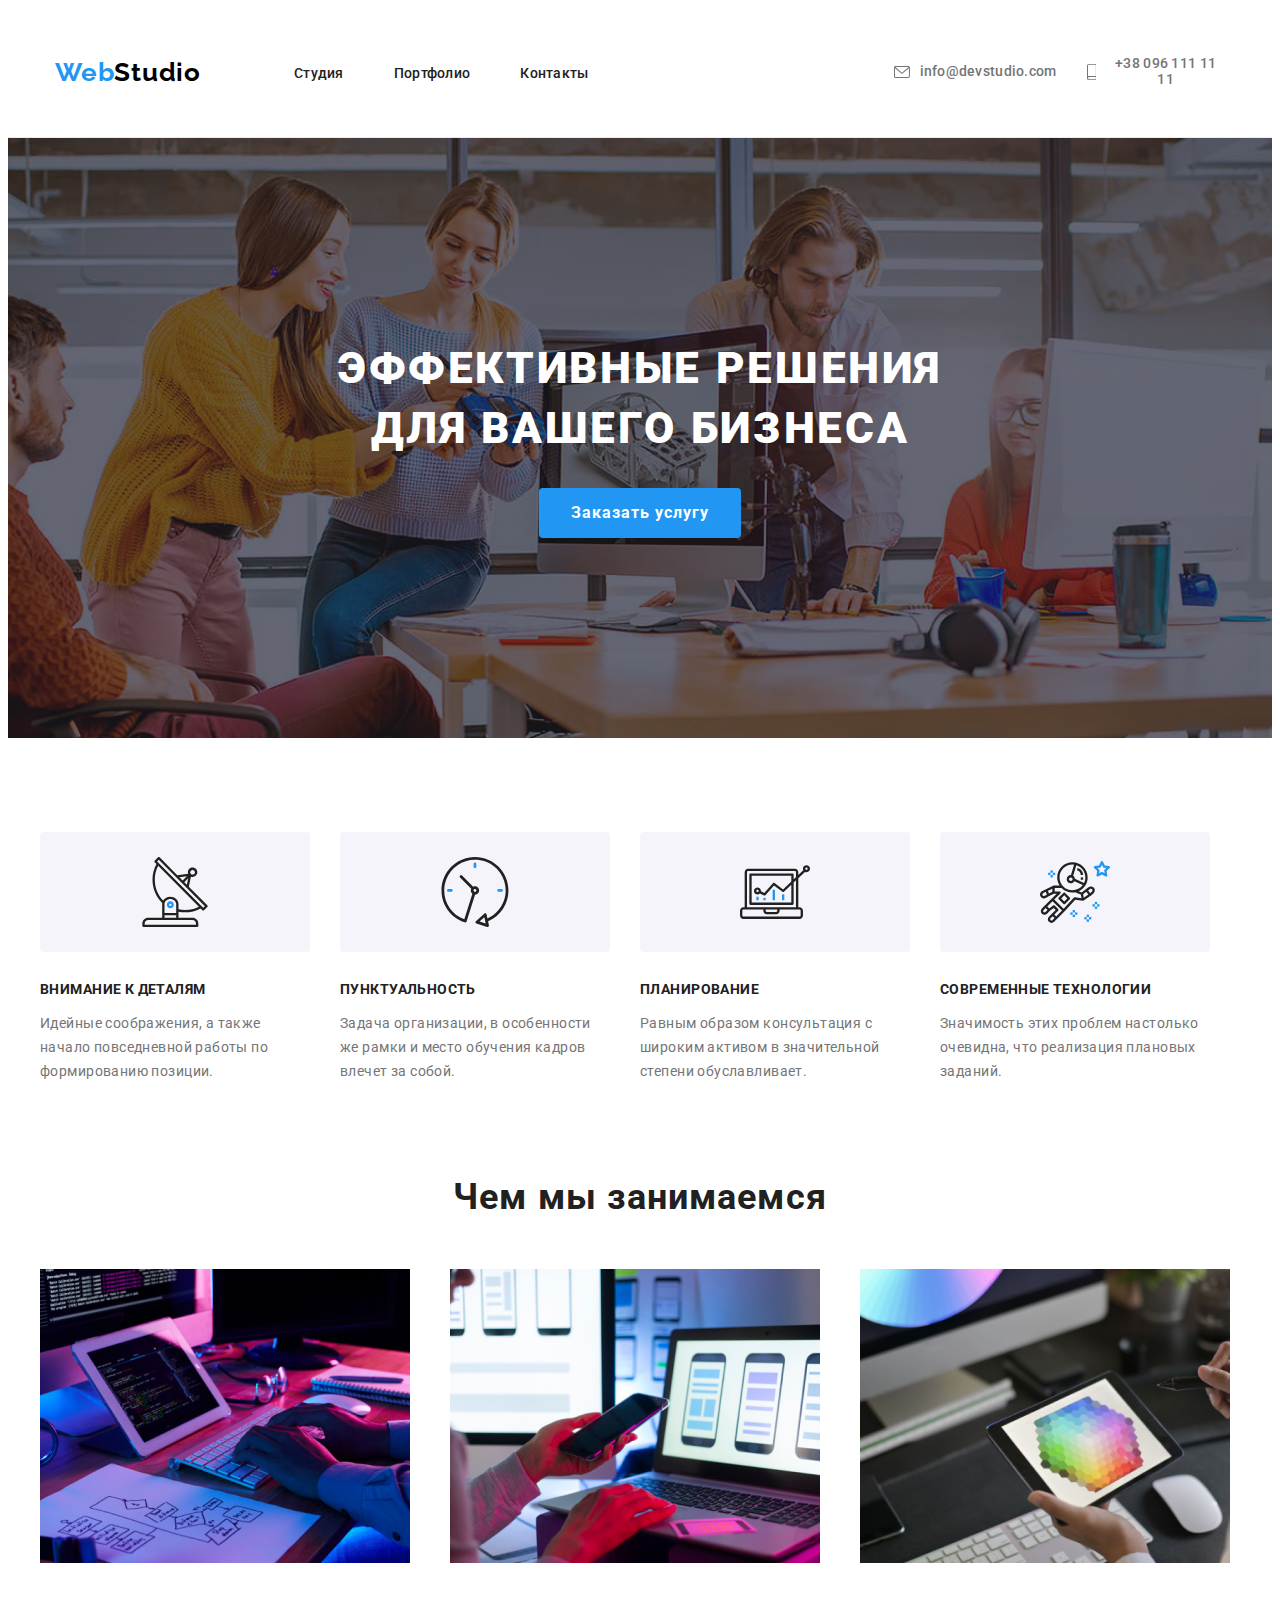
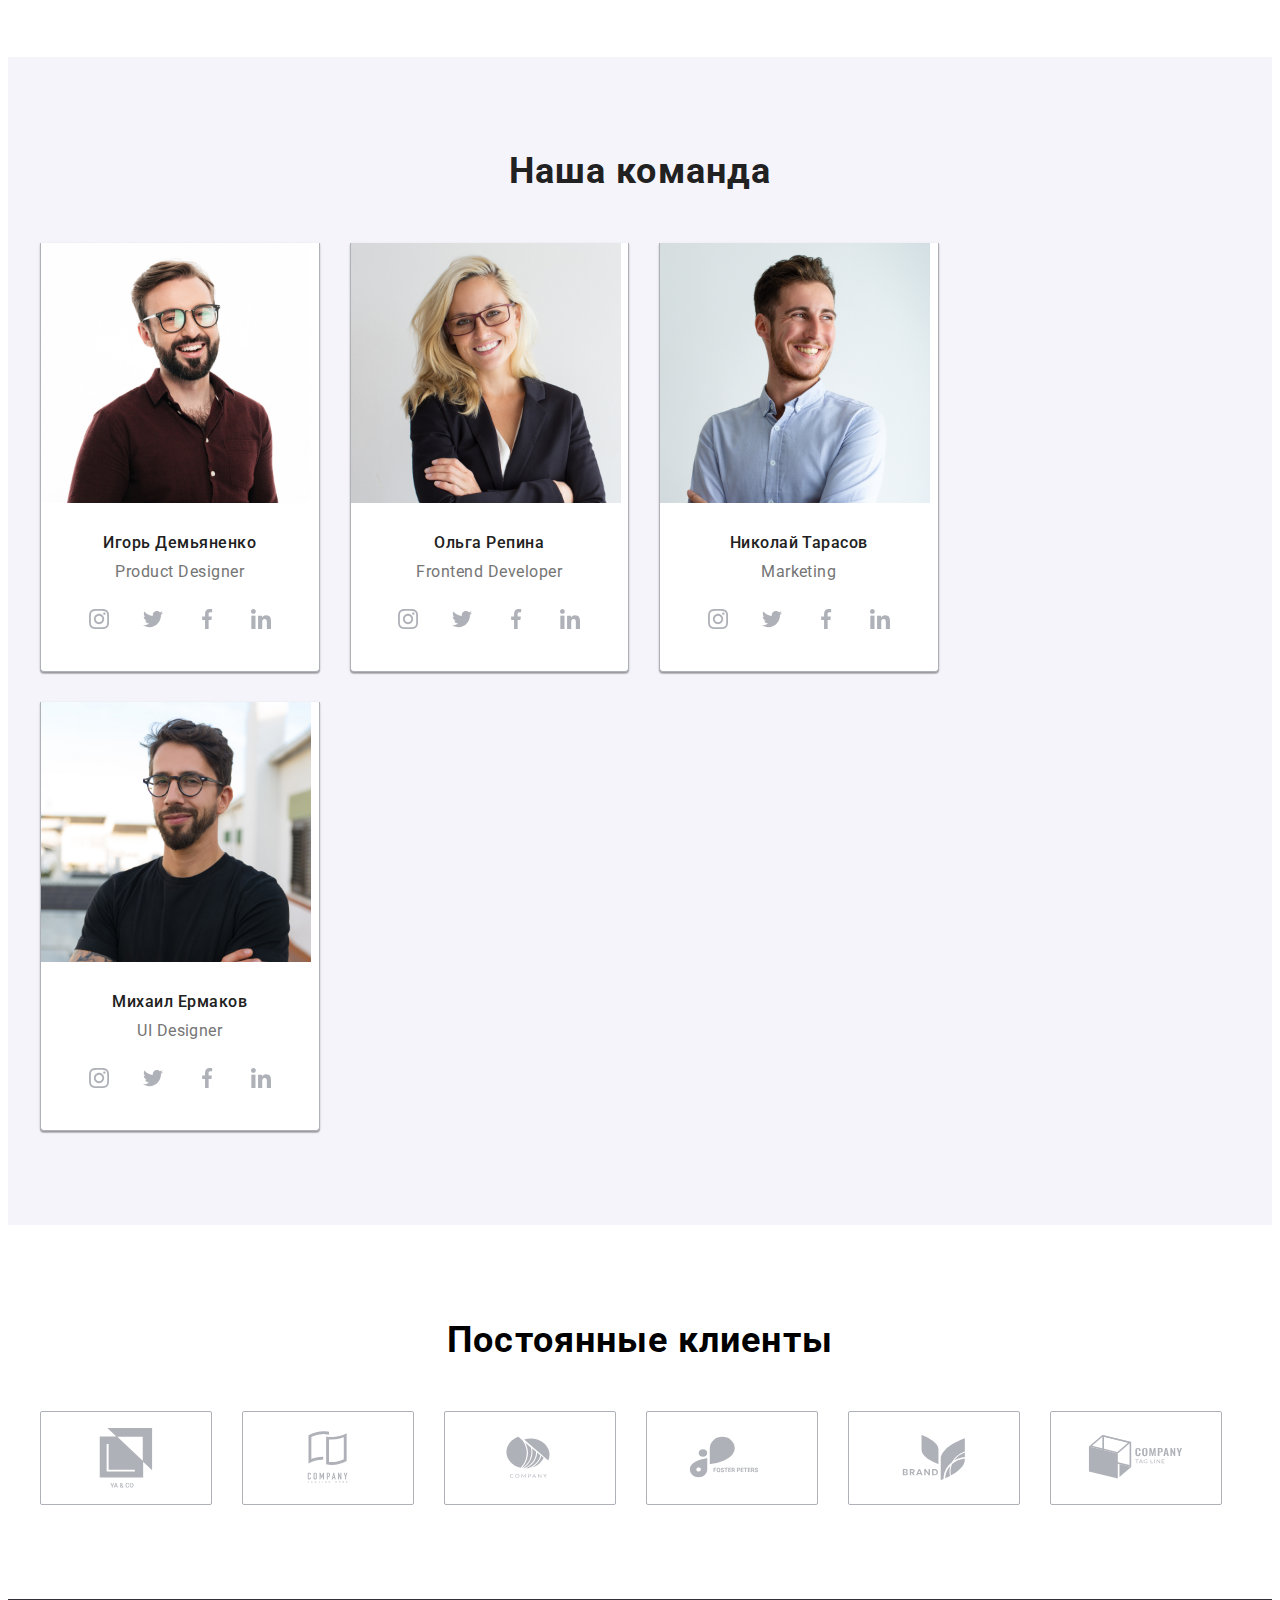
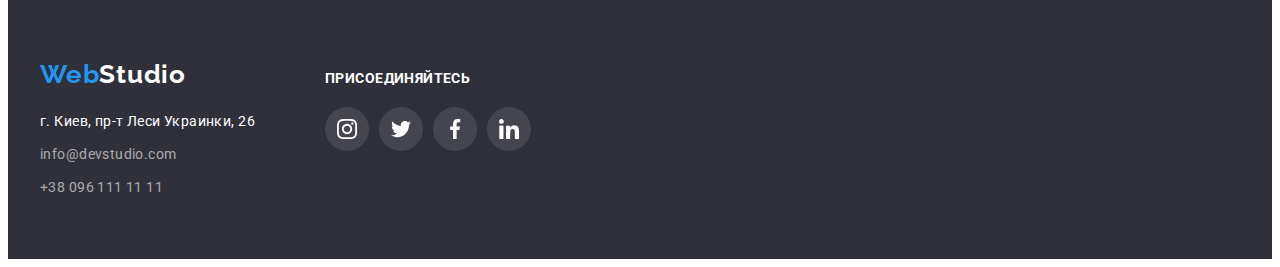
==== commit 15381414: "fix" ====
--- a/index.html
+++ b/index.html
@@ -19,6 +19,7 @@
     </head>
 
     <body>
+        <!-- header -->
         <header class="header">
             <div class="container header-container">
                 <nav class="header-nav">
@@ -33,12 +34,12 @@
                 </nav>
                 <div class="header-contact connect">
                     <a class="header-mail link" href="mailto:info@devstudio.com">
-                        <svg class="header-social-icon" wight="16" height="12">
+                        <svg class="header-social-icon" width="16" height="12">
                             <use href="./img/icons.svg#icon-email"></use>
                         </svg>
                         info@devstudio.com</a>
                     <a class="header-tel link" href="tel:+380961111111">
-                        <svg class="header-social-icons" wight="10" height="16">
+                        <svg class="header-social-icons" width="10" height="16">
                             <use href="./img/icons.svg#icon-smartphone"></use>
                         </svg>
                         +38 096 111 11 11</a>
@@ -47,6 +48,7 @@
         </header>
 
         <main>
+            <!-- hero -->
             <section class="section section-hero">
                 <div class="container hero-container">
                 <h1 class="hero-title">
@@ -55,6 +57,7 @@
                 <button class="hero-button" type="button">Заказать услугу</button>
                 </div>
             </section>
+            <!-- about -->
             <section class="section-about">
                 <div class="container about-container">
                 <h2 class="visually-hidden">О нас</h2>
@@ -103,6 +106,7 @@
                 </ul>
                 </div>
             </section>
+            <!-- work -->
             <section class="section">
                 <div class="container">
                 <h2 class="work-title">Чем мы занимаемся</h2>
@@ -119,6 +123,7 @@
                 </ul>
                 </div>
             </section>
+            <!-- team -->
             <section class="section team-section">
                 <div class="container team-container">
                 <h2 class="team-title">Наша команда</h2>
@@ -272,6 +277,7 @@
                 </ul>
                 </div>
             </section>
+            <!-- client -->
             <section class="section">
                 <div class="container">
                     <h2 class="client-title">Постоянные клиенты</h2>
@@ -322,6 +328,7 @@
                 </div>
             </section>
         </main>
+        <!-- footer -->
         <footer class="footer">
             <div class="container">
                 <div class="footer-left">
--- a/css/styles.css
+++ b/css/styles.css
@@ -4,6 +4,7 @@
     --main-btn-color: #FFFFFF;
     --main-bg-color: #2F303A;
     --main-hover-color: #2196F3;
+    --main-color-icon: #AFB1B8;
 }
 
 body {
@@ -157,16 +158,6 @@
     color: var(--main-text-color);
 }
 
-/* .header-mail:hover,
-.header-mail:focus {
-    color: var(--main-hover-color);
-}
-
-.header-tel:hover,
-.header-tel:focus {
-    color: var(--main-hover-color);
-} */
-
 .header-mail,
 .header-tel {
     display: flex;
@@ -207,7 +198,7 @@
 /* ----------------------------hero--------------------------------- */
 .section-hero {
     background-color: var(--main-bg-color);
-    min-width: 1600px;
+    max-width: 1600px;
     background-image: linear-gradient(
         rgba(47, 48, 58, 0.4),
         rgba(47, 48, 58, 0.4)
@@ -217,6 +208,7 @@
     background-position: center;
     padding-top: 200px;
     padding-bottom: 200px;
+    margin: 0 auto;
 }
 
 .hero-title {
@@ -307,7 +299,7 @@
 .about-bg-icon {
     display: flex;
     justify-content: center;
-    padding: 25px 102px;
+    align-items: center;
     width: 270px;
     height: 120px;
     background-color: #F5F4FA;
@@ -375,9 +367,9 @@
     flex-basis: calc(100% / 4 - 30px);
     margin-right: 30px;
     margin-bottom: 30px;
-    border-bottom: 1px solid var(--main-text-color);
-    border-left: 1px solid var(--main-text-color);
-    border-right: 1px solid var(--main-text-color);
+    border-bottom: 1px solid var(--main-color-icon);
+    border-left: 1px solid var(--main-color-icon);
+    border-right: 1px solid var(--main-color-icon);
     border-radius: 0px 0px 4px 4px;
     background-color: var(--main-btn-color);
     box-shadow: 0px 1px 3px rgba(0, 0, 0, 0.12),
@@ -433,7 +425,7 @@
     display: flex;
     align-items: center;
     justify-content: center;
-    color: #AFB1B8;
+    color: var(--main-color-icon);
 }
 
 .team-social-icon {
@@ -468,7 +460,8 @@
 .client-item {
     width: 170px;
     height: 92px;
-    border: 1px solid var(--main-text-color);
+    border: 1px solid var(--main-color-icon);
+    border-radius: 2px;
     margin-left: 30px;
 }
 
@@ -482,7 +475,7 @@
     display: flex;
     justify-content: center;
     align-items: center;
-    color: var(--main-text-color);
+    color: var(--main-color-icon);
 }
 
 .client-social-icon {
@@ -522,7 +515,7 @@
 }
 
 .footer-item:last-child {
-    padding-bottom: 20px;
+    padding-bottom: 0;
 }
 
 .footer-logo {
